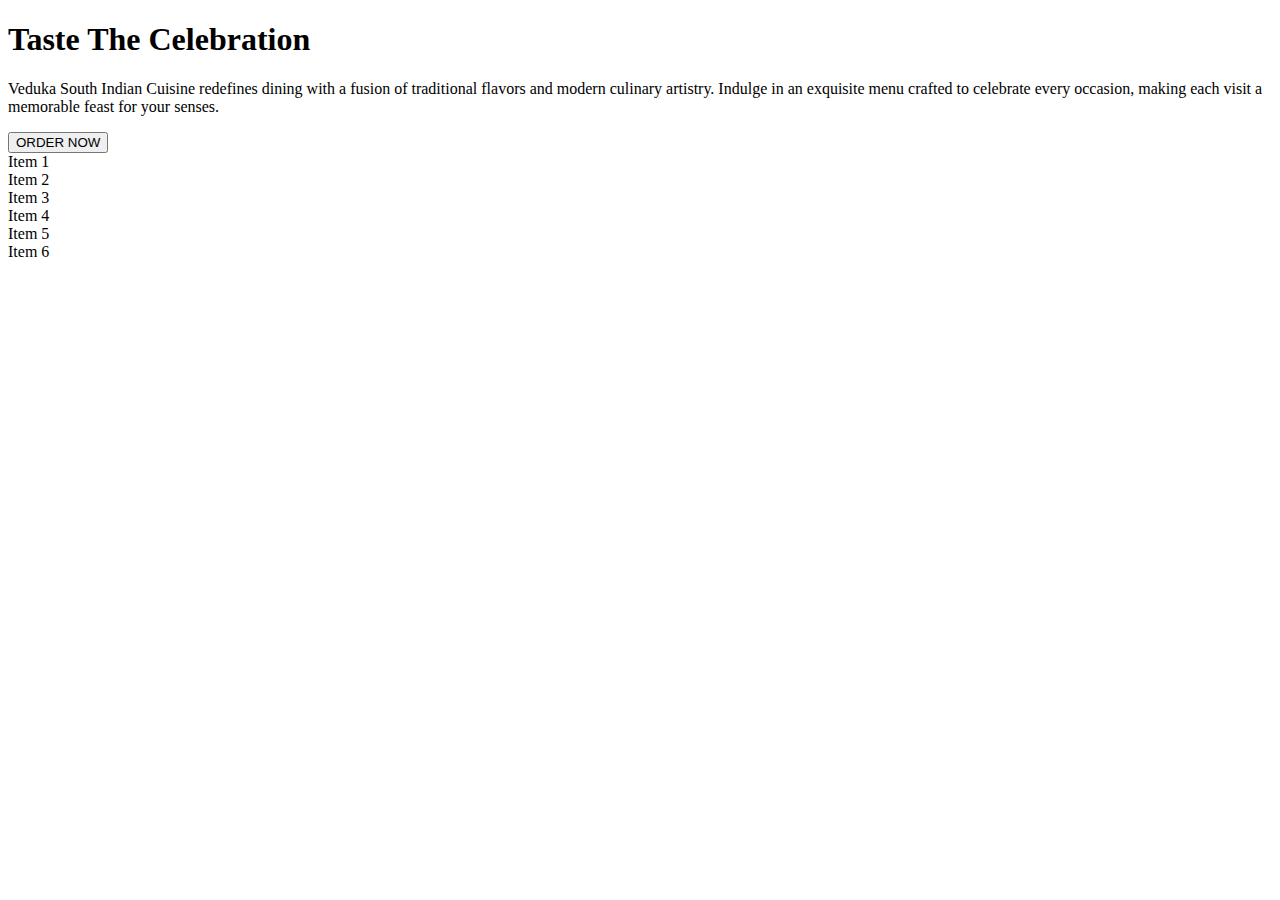
==== blogs.html @ af2c1951 "added blog files" ====
<!DOCTYPE html>
<html lang="en">
<head>
    <meta charset="UTF-8">
    <meta name="viewport" content="width=device-width, initial-scale=1.0">
    <title>Veduka South Indian Cuisine</title>
    <link rel="stylesheet" href="styles.css">
</head>
<body>
    <div class="background">
        <div class="content">
            <h1>Taste The Celebration</h1>
            <p>Veduka South Indian Cuisine redefines dining with a fusion of traditional flavors and modern culinary artistry. Indulge in an exquisite menu crafted to celebrate every occasion, making each visit a memorable feast for your senses.</p>
            <button>ORDER NOW</button>
        </div>
    </div>
    <div class="grid-container">
        <div class="grid-item">Item 1</div>
        <div class="grid-item">Item 2</div>
        <div class="grid-item">Item 3</div>
        <div class="grid-item">Item 4</div>
        <div class="grid-item">Item 5</div>
        <div class="grid-item">Item 6</div>
    </div>
</body>
</html>
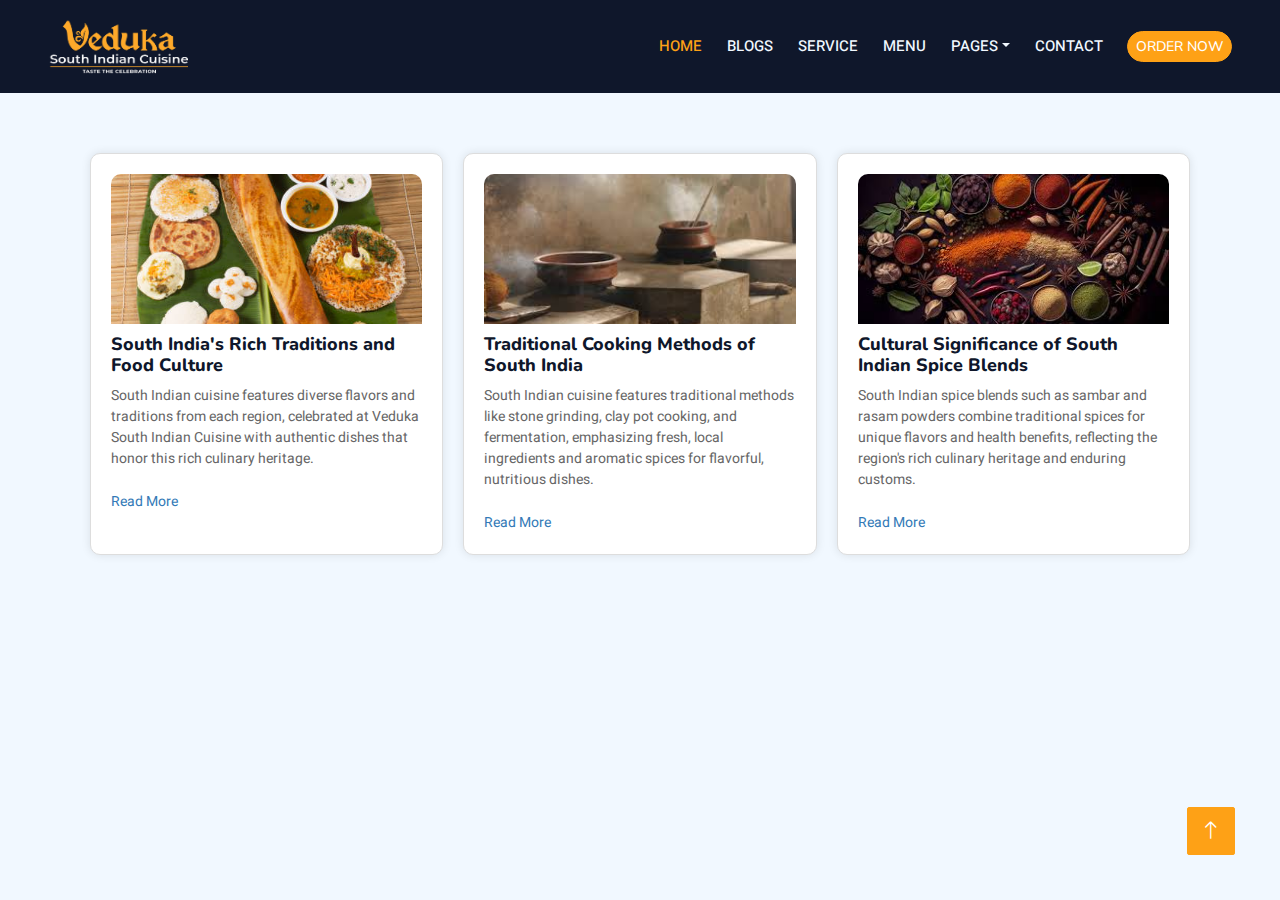
==== commit ecb4d045: "Added blogs and images" ====
--- a/blogs.html
+++ b/blogs.html
@@ -1,26 +1,138 @@
 <!DOCTYPE html>
 <html lang="en">
-<head>
-    <meta charset="UTF-8">
-    <meta name="viewport" content="width=device-width, initial-scale=1.0">
-    <title>Veduka South Indian Cuisine</title>
-    <link rel="stylesheet" href="styles.css">
-</head>
-<body>
-    <div class="background">
-        <div class="content">
-            <h1>Taste The Celebration</h1>
-            <p>Veduka South Indian Cuisine redefines dining with a fusion of traditional flavors and modern culinary artistry. Indulge in an exquisite menu crafted to celebrate every occasion, making each visit a memorable feast for your senses.</p>
-            <button>ORDER NOW</button>
+  <head>
+    <meta charset="utf-8" />
+    <title>Veduka Restaurant</title>
+    <meta content="width=device-width, initial-scale=1.0" name="viewport" />
+    <meta content="" name="keywords" />
+    <meta content="" name="description" />
+
+    <!-- Favicon -->
+    <link href="veduka_logo2.png" rel="icon" />
+
+    <!-- Google Web Fonts -->
+    <link rel="preconnect" href="https://fonts.googleapis.com" />
+    <link rel="preconnect" href="https://fonts.gstatic.com" crossorigin />
+    <link
+      href="https://fonts.googleapis.com/css2?family=Heebo:wght@400;500;600&family=Nunito:wght@600;700;800&family=Pacifico&display=swap"
+      rel="stylesheet"
+    />
+
+    <!-- Icon Font Stylesheet -->
+    <link
+      href="https://cdnjs.cloudflare.com/ajax/libs/font-awesome/5.10.0/css/all.min.css"
+      rel="stylesheet"
+    />
+    <link
+      href="https://cdn.jsdelivr.net/npm/bootstrap-icons@1.4.1/font/bootstrap-icons.css"
+      rel="stylesheet"
+    />
+
+    <!-- Libraries Stylesheet -->
+    <link href="lib/animate/animate.min.css" rel="stylesheet" />
+    <link href="lib/owlcarousel/assets/owl.carousel.min.css" rel="stylesheet" />
+    <link
+      href="lib/tempusdominus/css/tempusdominus-bootstrap-4.min.css"
+      rel="stylesheet"
+    />
+
+    <!-- Customized Bootstrap Stylesheet -->
+    <link href="../css/bootstrap.min.css" rel="stylesheet" />
+
+    <!-- Template Stylesheet -->
+    <link href="css/blogstyle.css" rel="stylesheet" />
+  </head>
+
+  <body>
+      <!-- Navbar & Hero Start -->
+      <div class="container-fluid position-relative p-0">
+        <nav
+          class="navbar navbar-expand-lg navbar-dark bg-dark px-4 px-lg-5 py-3 py-lg-0"
+        >
+          <img src="../veduka_logo.png" alt="Logo" class="Logo" />
+          <button
+            class="navbar-toggler"
+            type="button"
+            data-bs-toggle="collapse"
+            data-bs-target="#navbarCollapse"
+          >
+            <span class="fa fa-bars"></span>
+          </button>
+          <div class="collapse navbar-collapse" id="navbarCollapse">
+            <div class="navbar-nav ms-auto py-0 pe-4">
+              <a href="index.html" class="nav-item nav-link active">Home</a>
+              <a href="blogs.html" class="nav-item nav-link">Blogs</a>
+              <a href="index.html" class="nav-item nav-link">Service</a>
+              <a href="index.html" class="nav-item nav-link">Menu</a>
+              <div class="nav-item dropdown">
+                <a
+                  href="#"
+                  class="nav-link dropdown-toggle"
+                  data-bs-toggle="dropdown"
+                  >Pages</a
+                >
+                <div class="dropdown-menu m-0">
+                  <a href="index.html" class="dropdown-item">Booking</a>
+                  <a href="index.html" class="dropdown-item">Our Team</a>
+                  <a href="index.html" class="dropdown-item">Blogs</a>
+                </div>
+              </div>
+              <a href="index.html" class="nav-item nav-link">Contact</a>
+            </div>
+            <a
+              href="https://order.spoton.com/so-mayuri-indian-grill-10820/alpharetta-ga/6320fd6548a225004048977a"
+              class="btn btn-primary py-1 px-2 orderbutton"
+              >Order Now</a
+            >
+          </div>
+        </nav>
+      </div>
+      <!-- Navbar & Hero End -->
+      <div class="container">
+        <div class="blog-grid">
+          <div class="blog-post">
+            <img src="blog1_image.jpg" alt="Blog Post 1">
+            <h2>South India's Rich Traditions and Food Culture
+            </h2>
+            <p>South Indian cuisine features diverse flavors and traditions from each region, celebrated at Veduka South Indian Cuisine with authentic dishes that honor this rich culinary heritage.</p>
+            <a href="#" class="read-more">Read More</a>
+          </div>
+          <div class="blog-post">
+            <img src="blog2_image.jpg" alt="Blog Post 2">
+            <h2>Traditional Cooking Methods of South India
+            </h2>
+            <p>South Indian cuisine features traditional methods like stone grinding, clay pot cooking, and fermentation, emphasizing fresh, local ingredients and aromatic spices for flavorful, nutritious dishes.</p>
+            <a href="#" class="read-more">Read More</a>
+          </div>
+          <div class="blog-post">
+            <img src="blog3_image.jpg" alt="Blog Post 3">
+            <h2>Cultural Significance of South Indian Spice Blends
+            </h2>
+            <p>South Indian spice blends such as sambar and rasam powders combine traditional spices for unique flavors and health benefits, reflecting the region's rich culinary heritage and enduring customs.</p>
+            <a href="#" class="read-more">Read More</a>
+          </div>
+          <!-- Add more blog posts here -->
         </div>
+      </div>
+      <!-- Back to Top -->
+      <a href="#" class="btn btn-lg btn-primary btn-lg-square back-to-top"
+        ><i class="bi bi-arrow-up"></i
+      ></a>
     </div>
-    <div class="grid-container">
-        <div class="grid-item">Item 1</div>
-        <div class="grid-item">Item 2</div>
-        <div class="grid-item">Item 3</div>
-        <div class="grid-item">Item 4</div>
-        <div class="grid-item">Item 5</div>
-        <div class="grid-item">Item 6</div>
-    </div>
-</body>
+
+    <!-- JavaScript Libraries -->
+    <script src="https://code.jquery.com/jquery-3.4.1.min.js"></script>
+    <script src="https://cdn.jsdelivr.net/npm/bootstrap@5.0.0/dist/js/bootstrap.bundle.min.js"></script>
+    <script src="lib/wow/wow.min.js"></script>
+    <script src="lib/easing/easing.min.js"></script>
+    <script src="lib/waypoints/waypoints.min.js"></script>
+    <script src="lib/counterup/counterup.min.js"></script>
+    <script src="lib/owlcarousel/owl.carousel.min.js"></script>
+    <script src="lib/tempusdominus/js/moment.min.js"></script>
+    <script src="lib/tempusdominus/js/moment-timezone.min.js"></script>
+    <script src="lib/tempusdominus/js/tempusdominus-bootstrap-4.min.js"></script>
+
+    <!-- Template Javascript -->
+    <script src="js/main.js"></script>
+  </body>
 </html>
--- a/css/blogstyle.css
+++ b/css/blogstyle.css
@@ -0,0 +1,227 @@
+/********** Template CSS **********/
+:root {
+  --primary: #fea116;
+  --light: #f1f8ff;
+  --dark: #0f172b;
+}
+
+.ff-secondary {
+  font-family: "Pacifico", cursive;
+}
+
+.fw-medium {
+  font-weight: 600 !important;
+}
+
+.fw-semi-bold {
+  font-weight: 700 !important;
+}
+
+.back-to-top {
+  position: fixed;
+  display: none;
+  right: 45px;
+  bottom: 45px;
+  z-index: 99;
+}
+
+/*** Button ***/
+.btn {
+  font-family: "Nunito", sans-serif;
+  font-weight: 500;
+  text-transform: uppercase;
+  transition: 0.5s;
+}
+
+.btn.btn-primary,
+.btn.btn-secondary {
+  color: #ffffff;
+}
+
+.btn-square {
+  width: 38px;
+  height: 38px;
+}
+
+.btn-sm-square {
+  width: 32px;
+  height: 32px;
+}
+
+.btn-lg-square {
+  width: 48px;
+  height: 48px;
+}
+
+.btn-square,
+.btn-sm-square,
+.btn-lg-square {
+  padding: 0;
+  display: flex;
+  align-items: center;
+  justify-content: center;
+  font-weight: normal;
+  border-radius: 2px;
+}
+
+/*** Navbar ***/
+.navbar-dark .navbar-nav .nav-link {
+  position: relative;
+  margin-left: 25px;
+  padding: 35px 0;
+  font-size: 15px;
+  color: var(--light) !important;
+  text-transform: uppercase;
+  font-weight: 500;
+  outline: none;
+  transition: 0.5s;
+}
+.Logo{
+  height: 90px;
+  width: 140px;
+}
+/***Adding rounded corners to buttons***/
+.orderbutton {
+  border-radius: 18px;
+  font-size: 14px;
+}
+
+.sticky-top.navbar-dark .navbar-nav .nav-link {
+  padding: 20px 0;
+}
+
+.navbar-dark .navbar-nav .nav-link:hover,
+.navbar-dark .navbar-nav .nav-link.active {
+  color: var(--primary) !important;
+}
+
+.navbar-dark .navbar-brand img {
+  max-height: 60px;
+  transition: 0.5s;
+}
+
+.sticky-top.navbar-dark .navbar-brand img {
+  max-height: 45px;
+}
+
+@media (max-width: 991.98px) {
+  .sticky-top.navbar-dark {
+    position: relative;
+  }
+
+  .navbar-dark .navbar-collapse {
+    margin-top: 15px;
+    border-top: 1px solid rgba(255, 255, 255, 0.1);
+  }
+
+  .navbar-dark .navbar-nav .nav-link,
+  .sticky-top.navbar-dark .navbar-nav .nav-link {
+    padding: 10px 0;
+    margin-left: 0;
+  }
+
+  .navbar-dark .navbar-brand img {
+    max-height: 45px;
+  }
+}
+
+@media (min-width: 992px) {
+  .navbar-dark {
+    position: relative;
+    width: 100%;
+    top: 0;
+    left: 0;
+    z-index: 999;
+    background: var(--dark) !important;
+  }
+
+  .sticky-top.navbar-dark {
+    position: fixed;
+    background: var(--dark) !important;
+  }
+}
+/* Container styles */
+.container {
+  margin: 40px auto;
+  padding: 20px;
+}
+/* Grid container */
+.blog-grid {
+  display: grid;
+  grid-template-columns: repeat(3, 1fr);
+  gap: 20px;
+}
+
+/* Blog post styles */
+.blog-post {
+  background-color: #fff;
+  padding: 20px;
+  border: 1px solid #ddd;
+  border-radius: 10px;
+  box-shadow: 0 0 10px rgba(0, 0, 0, 0.1);
+}
+
+/* Image styles */
+.blog-post img {
+  width: 100%;
+  height: 150px;
+  object-fit: cover;
+  border-radius: 10px 10px 0 0;
+}
+
+/* Typography */
+.blog-post h2 {
+  font-size: 18px;
+  margin-top: 10px;
+}
+
+.blog-post p {
+  font-size: 14px;
+  color: #666;
+  margin-bottom: 20px;
+}
+
+/* Read more link styles */
+.read-more {
+  font-size: 14px;
+  color: #337ab7;
+  text-decoration: none;
+}
+
+.read-more:hover {
+  color: #23527c;
+}
+
+/* Mobile responsiveness */
+@media (max-width: 768px) {
+  .container {
+    margin: 20px auto;
+    padding: 10px;
+  }
+  .blog-grid {
+    grid-template-columns: repeat(2, 1fr);
+  }
+  .blog-post {
+    padding: 15px;
+  }
+  .blog-post img {
+    height: 100px;
+  }
+}
+
+@media (max-width: 480px) {
+  .container {
+    margin: 10px;
+    padding: 5px;
+  }
+  .blog-grid {
+    grid-template-columns: repeat(1, 1fr);
+  }
+  .blog-post {
+    padding: 10px;
+    margin-right: 20px;
+  }
+  .blog-post img {
+    height: 80px;
+  }
+}
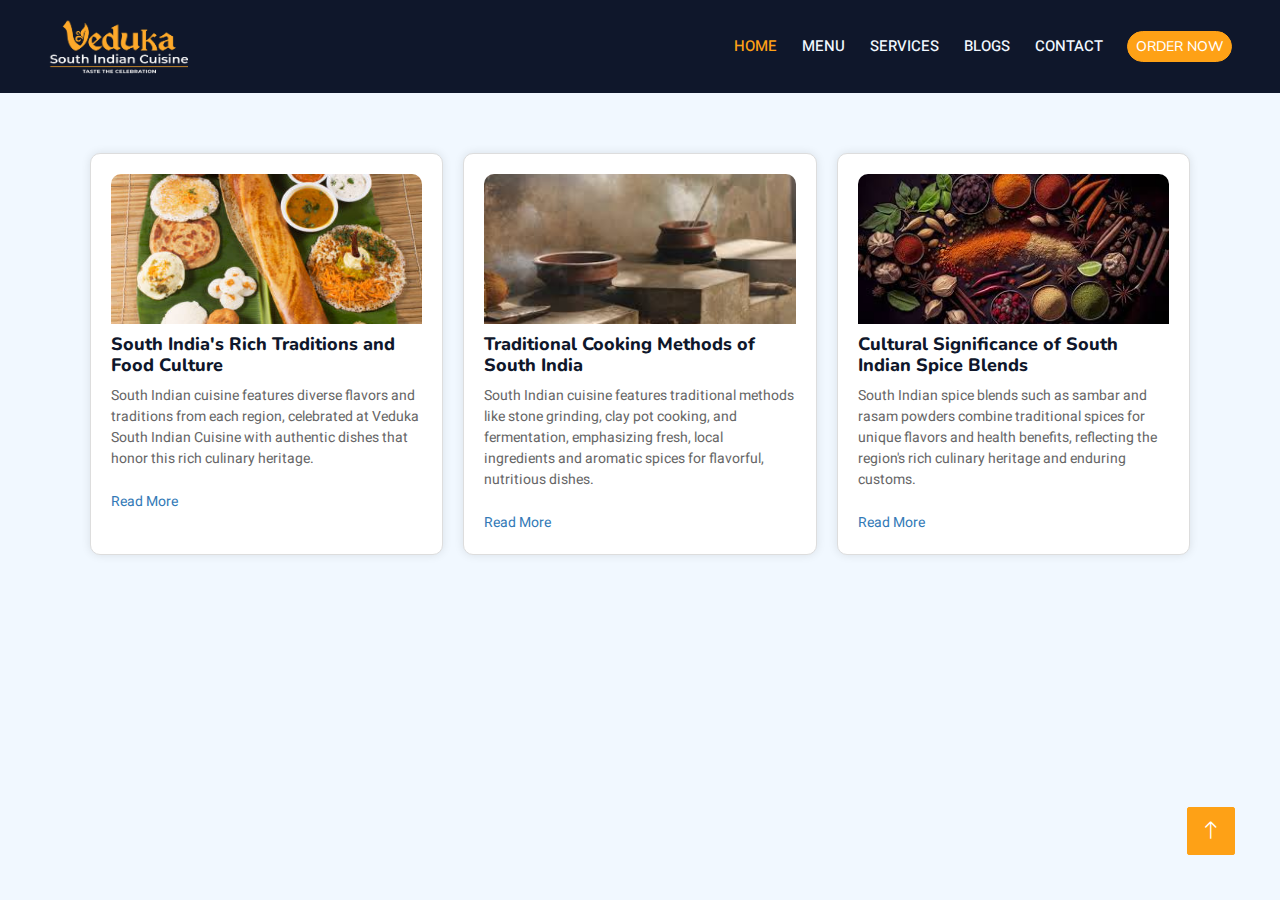
==== commit d67187dc: "updaed blogs navbar" ====
--- a/blogs.html
+++ b/blogs.html
@@ -49,7 +49,7 @@
         <nav
           class="navbar navbar-expand-lg navbar-dark bg-dark px-4 px-lg-5 py-3 py-lg-0"
         >
-          <img src="../veduka_logo.png" alt="Logo" class="Logo" />
+          <img src="veduka_logo.png" alt="Logo" class="Logo" />
           <button
             class="navbar-toggler"
             type="button"
@@ -61,22 +61,9 @@
           <div class="collapse navbar-collapse" id="navbarCollapse">
             <div class="navbar-nav ms-auto py-0 pe-4">
               <a href="index.html" class="nav-item nav-link active">Home</a>
+              <a href="index.html" class="nav-item nav-link">Menu</a>
+              <a href="index.html" class="nav-item nav-link">Services</a>
               <a href="blogs.html" class="nav-item nav-link">Blogs</a>
-              <a href="index.html" class="nav-item nav-link">Service</a>
-              <a href="index.html" class="nav-item nav-link">Menu</a>
-              <div class="nav-item dropdown">
-                <a
-                  href="#"
-                  class="nav-link dropdown-toggle"
-                  data-bs-toggle="dropdown"
-                  >Pages</a
-                >
-                <div class="dropdown-menu m-0">
-                  <a href="index.html" class="dropdown-item">Booking</a>
-                  <a href="index.html" class="dropdown-item">Our Team</a>
-                  <a href="index.html" class="dropdown-item">Blogs</a>
-                </div>
-              </div>
               <a href="index.html" class="nav-item nav-link">Contact</a>
             </div>
             <a
